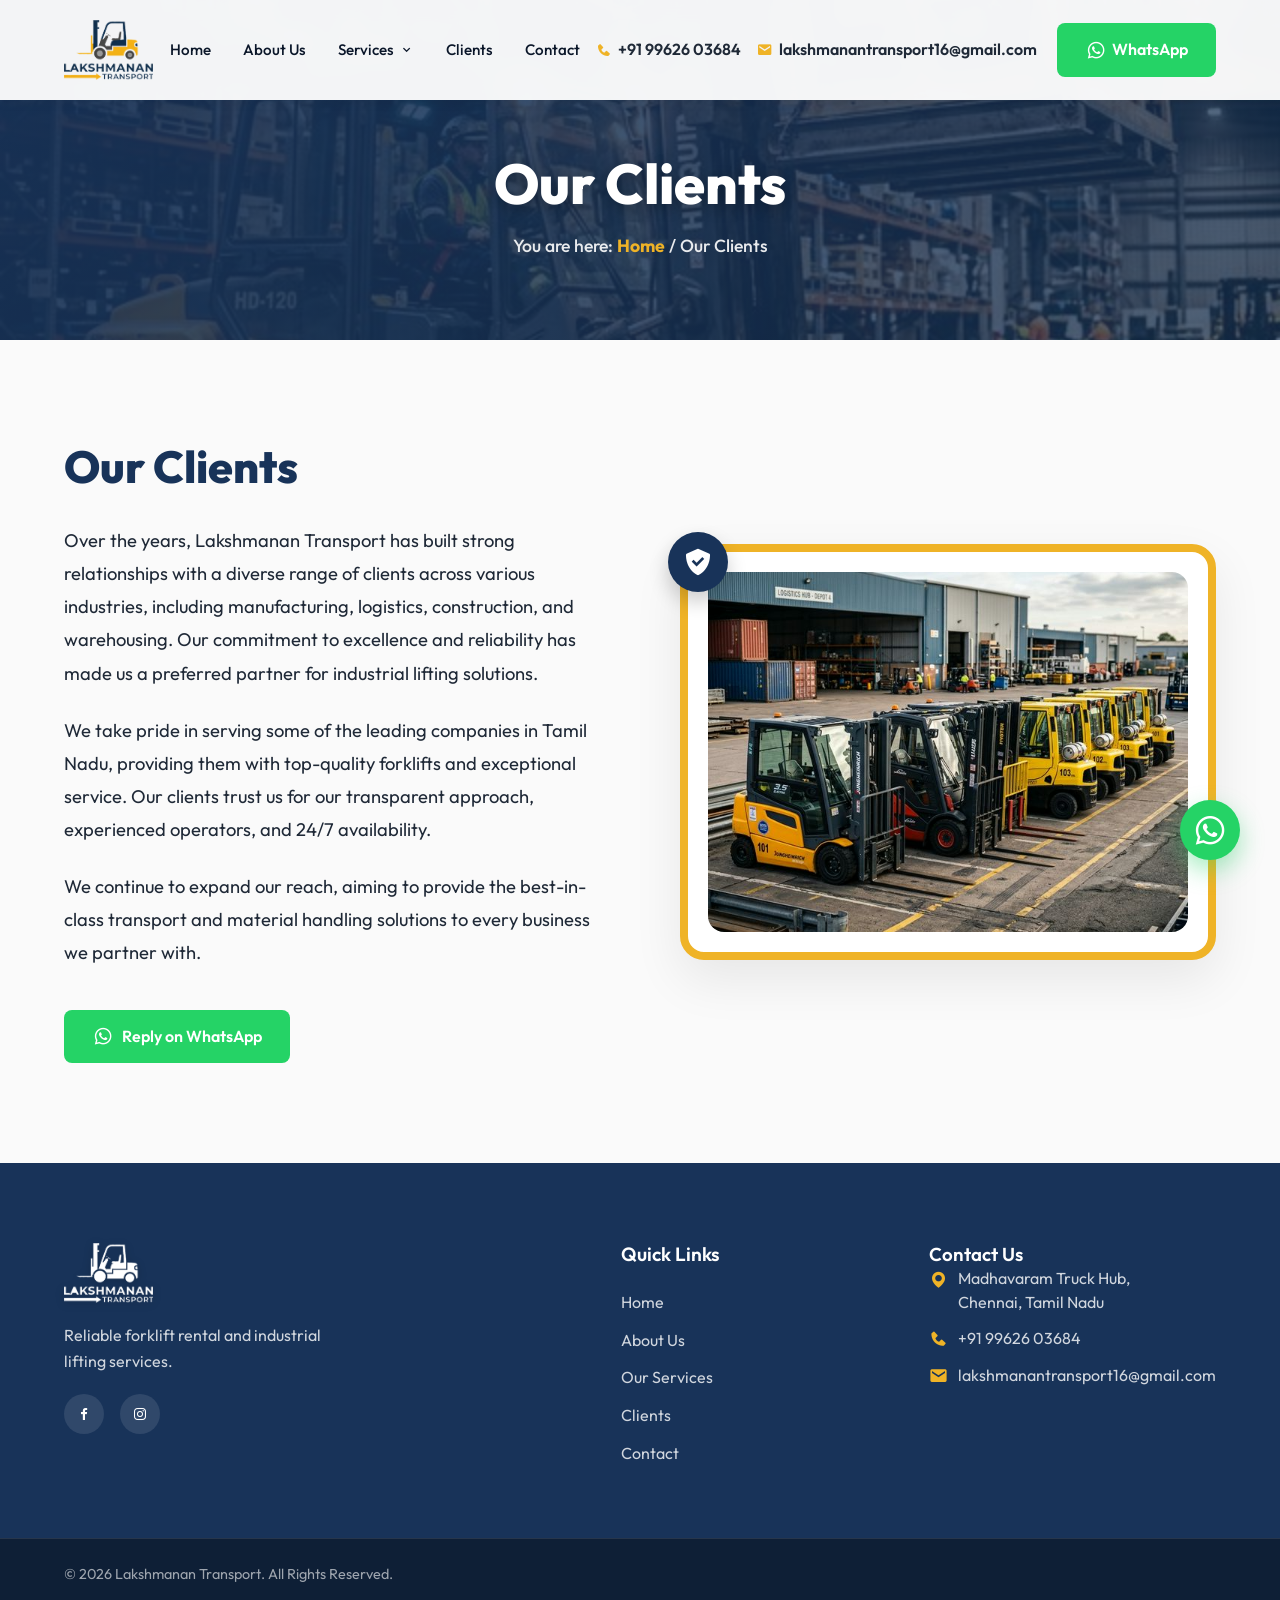
==== clients.html @ 67d837a1 "Add Clients page, WhatsApp CTA float button, and Enquiry Form with WhatsApp redirect" ====
<!DOCTYPE html>
<html lang="en">
<head>
    <meta charset="UTF-8">
    <meta name="viewport" content="width=device-width, initial-scale=1.0">
    <meta name="description" content="Our Clients services by Lakshmanan Transport">
    <title>Our Clients | Lakshmanan Transport</title>
    <link href="https://fonts.googleapis.com/css2?family=Outfit:wght@300;400;600;800&display=swap" rel="stylesheet">
    <link href="https://unpkg.com/boxicons@2.1.4/css/boxicons.min.css" rel="stylesheet">
    <link rel="stylesheet" href="styles.css?v=7">
</head>
<body>
    <header class="navbar" id="navbar">
        <div class="container nav-container">
            <div class="logo">
                <a href="index.html#home">
                    <img src="assets/logo.png" alt="Lakshmanan Transport Logo" class="header-logo"
                        style="height: 60px; max-height: 60px; width: auto; object-fit: contain;">
                </a>
            </div>
            <nav class="nav-links">
                <a href="index.html#home">Home</a>
                <a href="index.html#about">About Us</a>
                <div class="nav-item">
                    <a href="index.html#services" style="display: flex; align-items: center; gap: 5px;">Services <i class='bx bx-chevron-down'></i></a>
                    <div class="dropdown-menu">
                        <a href="rental.html">Forklift Rental</a>
                        <a href="dealers.html">Forklift Dealers</a>
                        <a href="sales.html">Forklift Sales</a>
                        <a href="service.html">Forklift Service</a>
                    </div>
                </div>
                <a href="clients.html">Clients</a>
                <a href="index.html#contact">Contact</a>
            </nav>
            <div class="header-contact">
                <div class="header-contact-details">
                    <a href="tel:+919962603684"><i class='bx bxs-phone'></i>+91 99626 03684</a>
                    <a href="mailto:lakshmanantransport16@gmail.com"><i class='bx bxs-envelope'></i>lakshmanantransport16@gmail.com</a>
                </div>
                <a href="https://wa.me/919962603684" class="btn btn-primary nav-cta" style="background:#25d366; color:#fff; border:none;"><i class='bx bxl-whatsapp' style='font-size:1.4rem; margin-right:5px;'></i> WhatsApp</a>
            </div>
            <div class="mobile-toggle" id="mobile-toggle"><i class='bx bx-menu'></i></div>
        </div>
    </header>

    <main>
        <section class="page-hero" style="background-image: url('assets/hero.png'); background-size: cover; background-position: center; position: relative; padding: 150px 0 80px 0; text-align: center; color: #fff; display: flex; align-items: center; justify-content: center; min-height: 250px;">
            <div style="position: absolute; inset: 0; background: linear-gradient(135deg, rgba(24,51,89,0.95) 0%, rgba(24,51,89,0.7) 100%); z-index: 1;"></div>
            <div class="container" style="position: relative; z-index: 2;">
                <h1 style="font-size: 3.5rem; margin-bottom: 15px; font-weight: 800; text-shadow: 0 4px 15px rgba(0,0,0,0.3);">Our Clients</h1>
                <p style="font-size: 1.1rem; color: rgba(255,255,255,0.9); font-weight: 500;">You are here: <a href="index.html" style="color: var(--primary); font-weight: 700;">Home</a> / Our Clients</p>
            </div>
        </section>

        <section class="service-detail section-padding" style="padding: 100px 0; background: #fafafa;">
            <div class="container service-detail-container">
                <div class="service-detail-content">
                    <h2 style="font-size: 2.8rem; color: var(--secondary); margin-bottom: 30px; font-weight: 800;">Our Clients</h2>
                    <p style="color: var(--text-muted); line-height: 1.8; font-size: 1.15rem; margin-bottom: 24px;">Over the years, Lakshmanan Transport has built strong relationships with a diverse range of clients across various industries, including manufacturing, logistics, construction, and warehousing. Our commitment to excellence and reliability has made us a preferred partner for industrial lifting solutions.</p><p style="color: var(--text-muted); line-height: 1.8; font-size: 1.15rem; margin-bottom: 24px;">We take pride in serving some of the leading companies in Tamil Nadu, providing them with top-quality forklifts and exceptional service. Our clients trust us for our transparent approach, experienced operators, and 24/7 availability.</p><p style="color: var(--text-muted); line-height: 1.8; font-size: 1.15rem; margin-bottom: 30px;">We continue to expand our reach, aiming to provide the best-in-class transport and material handling solutions to every business we partner with.</p>
                    <a href="https://wa.me/919962603684" class="btn btn-primary" style="margin-top: 10px; background:#25d366; color:#fff; border:none;"><i class='bx bxl-whatsapp' style='font-size:1.4rem; margin-right:8px;'></i> Reply on WhatsApp</a>
                </div>
                <div class="service-detail-image" style="padding: 20px; background: #fff; border-radius: var(--radius-lg); box-shadow: 0 20px 50px rgba(0,0,0,0.08); border: 8px solid var(--primary); position: relative;">
                    <div style="position: absolute; top: -20px; left: -20px; background: var(--secondary); color: #fff; width: 60px; height: 60px; display: flex; align-items: center; justify-content: center; border-radius: 50%; font-size: 2rem; box-shadow: 0 10px 20px rgba(0,0,0,0.2);"><i class='bx bxs-check-shield'></i></div>
                    <img src="assets/fleet.png" alt="Our Clients service" style="width: 100%; border-radius: var(--radius-md); display: block; object-fit: cover; aspect-ratio: 4/3;">
                </div>
            </div>
        </section>
    </main>

    <footer class="footer">
        <div class="container footer-container">
            <div class="footer-brand">
                <div class="logo"><img src="assets/logo.png" alt="Lakshmanan Transport Logo" class="site-logo" style="height: 60px; max-height: 60px; width: auto; object-fit: contain; filter: brightness(0) invert(1) drop-shadow(0 2px 4px rgba(0,0,0,0.2));"></div>
                <p>Reliable forklift rental and industrial lifting services.</p>
                <div class="social-links">
                    <a href="https://www.facebook.com/profile.php?id=61581690412383" target="_blank" rel="noopener noreferrer" aria-label="Facebook"><i class='bx bxl-facebook'></i></a>
                    <a href="https://www.instagram.com/lakshmanan_transport_004/" target="_blank" rel="noopener noreferrer" aria-label="Instagram"><i class='bx bxl-instagram'></i></a>
                </div>
            </div>
            <div class="footer-links">
                <h3>Quick Links</h3>
                <ul>
                    <li><a href="index.html#home">Home</a></li>
                    <li><a href="index.html#about">About Us</a></li>
                    <li><a href="index.html#services">Our Services</a></li>
                    <li><a href="clients.html">Clients</a></li>
                    <li><a href="index.html#contact">Contact</a></li>
                </ul>
            </div>
            <div class="footer-contact">
                <h3>Contact Us</h3>
                <ul style="list-style: none; padding: 0; margin: 0;">
                    <li style="display: flex; gap: 10px; margin-bottom: 12px; align-items: flex-start;">
                        <i class='bx bxs-map' style="color: var(--primary); font-size: 1.2rem; margin-top: 4px;"></i>
                        <span style="color: rgba(255,255,255,0.8); line-height: 1.5;">Madhavaram Truck Hub,<br>Chennai, Tamil Nadu</span>
                    </li>
                    <li style="display: flex; gap: 10px; margin-bottom: 12px; align-items: center;">
                        <i class='bx bxs-phone' style="color: var(--primary); font-size: 1.2rem;"></i>
                        <a href="tel:+919962603684" style="color: rgba(255,255,255,0.8);">+91 99626 03684</a>
                    </li>
                    <li style="display: flex; gap: 10px; align-items: center;">
                        <i class='bx bxs-envelope' style="color: var(--primary); font-size: 1.2rem;"></i>
                        <a href="mailto:lakshmanantransport16@gmail.com" style="color: rgba(255,255,255,0.8);">lakshmanantransport16@gmail.com</a>
                    </li>
                </ul>
            </div>
        </div>
        <div class="footer-bottom">
            <div class="container">
                <p>&copy; 2026 Lakshmanan Transport. All Rights Reserved.</p>
            </div>
        </div>
    </footer>
    <script src="script.js"></script>
    <a href="https://wa.me/919962603684" class="whatsapp-float" target="_blank">
        <i class="bx bxl-whatsapp"></i>
    </a>
</body>
</html>
---- styles.css ----
:root {
    --primary: #EFB327;
    --primary-hover: #DDA320;
    --secondary: #183359;
    --bg-dark: #F8F9FA;
    --bg-surface: #FFFFFF;
    --bg-surface-light: #F0F2F5;
    --text-main: #0A1629;
    --text-muted: #1F2937;
    --border-color: rgba(24, 51, 89, 0.1);
    --font-heading: 'Outfit', sans-serif;
    --font-body: 'Outfit', sans-serif;
    --transition: all 0.3s cubic-bezier(0.4, 0, 0.2, 1);
    --radius-sm: 8px;
    --radius-md: 16px;
    --radius-lg: 24px;
}

* {
    margin: 0;
    padding: 0;
    box-sizing: border-box;
}

html {
    scroll-behavior: smooth;
}

body {
    font-family: var(--font-body);
    background-color: var(--bg-dark);
    color: var(--text-main);
    line-height: 1.6;
    overflow-x: hidden;
}

h1,
h2,
h3 {
    font-family: var(--font-heading);
    font-weight: 600;
    line-height: 1.2;
}

a {
    color: inherit;
    text-decoration: none;
    transition: var(--transition);
}

img {
    max-width: 100%;
    height: auto;
    display: block;
}

.container {
    width: 100%;
    max-width: 1200px;
    margin: 0 auto;
    padding: 0 24px;
}

.section-padding {
    padding: 100px 0;
}

.subtitle {
    display: inline-block;
    color: var(--primary);
    font-size: 0.9rem;
    font-weight: 600;
    text-transform: uppercase;
    letter-spacing: 2px;
    margin-bottom: 12px;
}

.section-header {
    text-align: center;
    margin-bottom: 60px;
}

.section-header h2 {
    font-size: 2.5rem;
    margin-bottom: 16px;
}

.section-header p {
    color: var(--text-muted);
    font-size: 1.1rem;
    max-width: 600px;
    margin: 0 auto;
}

.btn {
    display: inline-flex;
    align-items: center;
    justify-content: center;
    padding: 14px 28px;
    border-radius: var(--radius-sm);
    font-weight: 600;
    font-size: 1rem;
    cursor: pointer;
    transition: var(--transition);
    border: none;
    outline: none;
}

.btn-primary {
    background-color: var(--primary);
    color: var(--secondary);
}

.btn-primary:hover {
    background-color: var(--primary-hover);
    transform: translateY(-2px);
    box-shadow: 0 8px 20px rgba(239, 179, 39, 0.3);
}

.btn-outline {
    background-color: transparent;
    color: var(--secondary);
    border: 2px solid var(--secondary);
}

.btn-outline:hover {
    background-color: var(--secondary);
    color: var(--bg-surface);
}

.btn-text {
    padding: 0;
    color: var(--secondary);
    gap: 8px;
}

.btn-text:hover {
    gap: 12px;
    color: var(--primary);
}

.btn-block {
    width: 100%;
}

.mt-4 {
    margin-top: 32px;
}

.navbar {
    position: fixed;
    top: 0;
    left: 0;
    width: 100%;
    padding: 20px 0;
    z-index: 1000;
    transition: all 0.4s cubic-bezier(0.4, 0, 0.2, 1);
    background: rgba(255, 255, 255, 0.95);
    backdrop-filter: blur(10px);
    box-shadow: 0 4px 10px rgba(0, 0, 0, 0.05);
}

.navbar.scrolled {
    padding: 6px 0;
    background: rgba(255, 255, 255, 0.98);
    box-shadow: 0 10px 30px rgba(0, 0, 0, 0.1);
}

.nav-container {
    display: flex;
    justify-content: space-between;
    align-items: center;
}

.header-contact {
    display: flex;
    align-items: center;
    gap: 20px;
}

.header-contact-details {
    display: flex;
    flex-direction: row;
    align-items: center;
    gap: 16px;
}

.header-contact-details a {
    font-size: 1rem;
    color: var(--text-muted);
    display: flex;
    align-items: center;
    gap: 6px;
    font-weight: 600;
    transition: var(--transition);
}

.header-contact-details a:hover {
    color: var(--primary);
}

.header-contact-details i {
    color: var(--primary);
    font-size: 1rem;
}

.logo {
    font-size: 1.5rem;
    font-weight: 800;
    display: flex;
    align-items: center;
}

.header-logo {
    height: 60px;
    max-height: 60px;
    width: auto;
    object-fit: contain;
    transition: var(--transition);
}

.site-logo {
    height: 60px;
    max-height: 60px;
    width: auto;
    object-fit: contain;
    filter: brightness(0) invert(1) drop-shadow(0 2px 4px rgba(0, 0, 0, 0.2));
    transition: var(--transition);
}

.logo-highlight {
    color: var(--primary);
}

.nav-links {
    display: flex;
    gap: 32px;
}

.nav-links a {
    font-weight: 500;
    font-size: 0.95rem;
    position: relative;
}

.nav-links a::after {
    content: '';
    position: absolute;
    bottom: -4px;
    left: 0;
    width: 0;
    height: 2px;
    background-color: var(--primary);
    transition: var(--transition);
}

.nav-links a:hover::after {
    width: 100%;
}

.nav-item {
    position: relative;
}

.services-link {
    display: flex;
    align-items: center;
    gap: 5px;
}

.dropdown-menu {
    position: absolute;
    top: 100%;
    left: 0;
    min-width: 220px;
    background: #fff;
    border-radius: var(--radius-sm);
    box-shadow: 0 10px 30px rgba(0, 0, 0, 0.1);
    opacity: 0;
    visibility: hidden;
    transform: translateY(15px);
    transition: all 0.3s ease;
    z-index: 1000;
    padding: 10px 0;
    border-top: 3px solid var(--primary);
}

.nav-item:hover .dropdown-menu {
    opacity: 1;
    visibility: visible;
    transform: translateY(0);
}

.dropdown-menu a {
    display: block;
    padding: 12px 25px;
    font-size: 0.95rem;
    font-weight: 500;
    color: var(--text-main);
    transition: var(--transition);
}

.dropdown-menu a::after {
    display: none;
}

.dropdown-menu a:hover {
    color: var(--secondary) !important;
    background: var(--bg-surface-light);
    border-left: 3px solid var(--primary);
    padding-left: 22px;
}

.mobile-toggle {
    display: none;
    font-size: 2rem;
    cursor: pointer;
}

.hero {
    position: relative;
    min-height: 100vh;
    display: flex;
    align-items: center;
    padding-top: 80px;
    overflow: hidden;
    background-color: var(--secondary);
}

.hero-slider {
    position: absolute;
    top: 0;
    left: 0;
    width: 100%;
    height: 100%;
    z-index: 0;
}

.hero-slide {
    position: absolute;
    top: 0;
    left: 0;
    width: 100%;
    height: 100%;
    background-size: cover;
    background-position: center;
    opacity: 0;
    animation: sliderAnim 18s infinite ease-in-out;
}

.hero-slide.slide-1 {
    background-image: url('assets/hero.png');
    animation-delay: 0s;
}

.hero-slide.slide-2 {
    background-image: url('assets/fleet.png');
    animation-delay: 6s;
    transform-origin: bottom right;
}

.hero-slide.slide-3 {
    background-image: url('assets/hero.png');
    animation-delay: 12s;
    transform-origin: top left;
}

@keyframes sliderAnim {
    0% {
        opacity: 0;
        transform: scale(1);
    }

    10% {
        opacity: 1;
    }

    25% {
        opacity: 1;
        transform: scale(1.05);
    }

    33.33% {
        opacity: 0;
        transform: scale(1.08);
    }

    100% {
        opacity: 0;
        transform: scale(1.1);
    }
}

.hero-overlay {
    position: absolute;
    top: 0;
    left: 0;
    width: 100%;
    height: 100%;
    z-index: 1;
    background: linear-gradient(90deg, rgba(24, 51, 89, 0.95) 0%, rgba(24, 51, 89, 0.7) 50%, rgba(24, 51, 89, 0.3) 100%);
}

.hero-content {
    position: relative;
    z-index: 2;
    display: flex;
    flex-direction: column;
    align-items: flex-start;
    max-width: 800px;
    text-align: left;
}

.hero-text h1 {
    margin-bottom: 24px;
    line-height: 1.1;
    font-size: 3.5rem;
    color: #FFFFFF;
    text-shadow: 0 2px 10px rgba(0, 0, 0, 0.3);
}

.hero-text p {
    font-size: 1.2rem;
    color: rgba(255, 255, 255, 0.9);
    margin-bottom: 40px;
    max-width: 500px;
    text-shadow: 0 2px 4px rgba(0, 0, 0, 0.5);
}

.hero-buttons {
    display: flex;
    gap: 16px;
}

.hero .btn-outline {
    color: #FFFFFF;
    border-color: #FFFFFF;
}

.hero .btn-outline:hover {
    background-color: #FFFFFF;
    color: var(--secondary);
}

/* hero forms removed */
.trust-section {
    padding: 60px 0;
    background: var(--bg-surface);
    border-top: 1px solid var(--border-color);
    border-bottom: 1px solid var(--border-color);
    position: relative;
    z-index: 2;
    margin-top: -40px;
}

.trust-grid {
    display: grid;
    grid-template-columns: repeat(3, 1fr);
    gap: 40px;
}

.trust-card {
    text-align: center;
    padding: 30px;
    border-radius: var(--radius-md);
    background: var(--bg-surface);
    transition: var(--transition);
    border: 1px solid var(--border-color);
    box-shadow: 0 10px 30px rgba(0, 0, 0, 0.03);
}

.trust-card:hover {
    transform: translateY(-10px);
    border-color: var(--primary);
}

.trust-icon {
    font-size: 3rem;
    color: var(--primary);
    margin-bottom: 20px;
}

.trust-card h3 {
    font-size: 1.25rem;
    margin-bottom: 12px;
}

.trust-card p {
    color: var(--text-muted);
    font-size: 0.95rem;
}

.services-grid {
    display: grid;
    grid-template-columns: repeat(3, 1fr);
    gap: 30px;
}

.service-card {
    background: var(--bg-surface);
    border-radius: var(--radius-lg);
    overflow: hidden;
    border: 1px solid var(--border-color);
    transition: var(--transition);
}

.service-card:hover {
    border-color: var(--primary);
    transform: translateY(-5px);
}

.service-image-placeholder {
    height: 200px;
    background: var(--bg-surface-light);
    display: flex;
    align-items: center;
    justify-content: center;
    font-size: 4rem;
    color: var(--primary);
}

.service-content {
    padding: 30px;
}

.service-content h3 {
    font-size: 1.5rem;
    margin-bottom: 16px;
}

.service-content p {
    color: var(--text-muted);
    margin-bottom: 24px;
}

.service {
    background: var(--secondary);
    padding-bottom: 120px;
}

.pill-cards-grid {
    display: grid;
    grid-template-columns: repeat(4, 1fr);
    gap: 20px;
    text-align: center;
}

.pill-card {
    background: #fff;
    color: var(--text-main);
    border-radius: 24px;
    padding: 30px 24px 80px 24px;
    position: relative;
    box-shadow: 0 10px 30px rgba(0, 0, 0, 0.1);
    transition: all 0.5s cubic-bezier(0.4, 0, 0.2, 1);
    border: 2px solid transparent;
    overflow: hidden;
    z-index: 1;
}

.pill-cards-grid:hover .pill-card {
    filter: blur(4px);
    transform: scale(0.95);
    opacity: 0.7;
}

.pill-cards-grid .pill-card:hover {
    color: #fff;
    border-color: var(--primary);
    transform: translateY(-15px) scale(1.05);
    box-shadow: 0 20px 50px rgba(239, 179, 39, 0.4);
    filter: blur(0);
    opacity: 1;
    z-index: 10;
}

.pill-card::before {
    content: '';
    position: absolute;
    bottom: 0;
    left: 0;
    width: 100%;
    height: 0;
    background: var(--secondary);
    transition: height 0.5s cubic-bezier(0.4, 0, 0.2, 1);
    z-index: -1;
}

.pill-card:hover::before {
    height: 100%;
}

.pill-card-img {
    width: 100%;
    aspect-ratio: 1;
    border-radius: 50%;
    object-fit: cover;
    margin-bottom: 24px;
    border: 4px solid #fff;
    transition: transform 0.5s ease;
    box-shadow: 0 4px 15px rgba(0, 0, 0, 0.1);
}

.pill-card:hover .pill-card-img {
    transform: scale(1.05);
    border-color: #fff;
}

.pill-card h3 {
    font-size: 1.6rem;
    font-weight: 700;
    margin-bottom: 16px;
    transition: color 0.3s;
    color: var(--secondary);
}

.pill-card p {
    font-size: 1.1rem;
    color: var(--text-main);
    font-weight: 500;
    transition: color 0.3s;
    line-height: 1.5;
    padding: 0 12px;
}

.pill-card:hover h3 {
    color: #fff;
}

.pill-card:hover p {
    color: rgba(255, 255, 255, 0.95);
}

.pill-arrow {
    position: absolute;
    bottom: 20px;
    left: 50%;
    transform: translateX(-50%);
    width: 50px;
    height: 50px;
    background: var(--secondary);
    color: #fff;
    border-radius: 50%;
    display: flex;
    justify-content: center;
    align-items: center;
    font-size: 1.8rem;
    transition: all 0.5s ease;
    box-shadow: 0 4px 10px rgba(0, 0, 0, 0.2);
}

.pill-card:hover .pill-arrow {
    background: var(--primary);
    color: var(--secondary);
}

.gallery {
    background: var(--bg-surface-light);
}

.gallery-grid {
    display: grid;
    grid-template-columns: repeat(4, 1fr);
    gap: 20px;
}

.gallery-item {
    position: relative;
    border-radius: var(--radius-md);
    overflow: hidden;
    height: 250px;
    background: var(--secondary);
    cursor: pointer;
}

.gallery-item img {
    width: 100%;
    height: 100%;
    object-fit: cover;
    transition: transform 0.5s ease;
    opacity: 0.8;
}

.gallery-item:hover img {
    transform: scale(1.1);
    opacity: 1;
}

.gallery-overlay {
    position: absolute;
    inset: 0;
    background: linear-gradient(to top, rgba(24, 51, 89, 0.9), transparent);
    display: flex;
    align-items: flex-end;
    padding: 20px;
    opacity: 0;
    transition: var(--transition);
}

.gallery-item:hover .gallery-overlay {
    opacity: 1;
}

.gallery-overlay span {
    color: #fff;
    font-weight: 600;
    font-size: 1.1rem;
    transform: translateY(10px);
    transition: var(--transition);
}

.gallery-item:hover .gallery-overlay span {
    transform: translateY(0);
}

.about-new {
    background: #fff;
    padding: 100px 0;
}

.about-new-container {
    display: grid;
    grid-template-columns: 1fr 1fr;
    gap: 80px;
    align-items: center;
}

.about-image-stack {
    position: relative;
    padding-right: 30px;
    padding-bottom: 30px;
}

.about-img-main img {
    width: 100%;
    border-radius: var(--radius-lg);
    box-shadow: 0 20px 40px rgba(0, 0, 0, 0.1);
}

.about-exp-badge {
    position: absolute;
    bottom: 0;
    right: 0;
    background: var(--primary);
    color: var(--secondary);
    padding: 30px;
    border-radius: var(--radius-lg);
    text-align: center;
    box-shadow: 0 10px 30px rgba(239, 179, 39, 0.4);
    border: 8px solid #fff;
}

.about-exp-num {
    display: block;
    font-size: 3.5rem;
    font-weight: 800;
    line-height: 1;
    margin-bottom: 5px;
}

.about-exp-text {
    font-size: 1.1rem;
    font-weight: 700;
    text-transform: uppercase;
}

.about-tag {
    display: inline-flex;
    align-items: center;
    gap: 8px;
    background: var(--secondary);
    color: #fff;
    padding: 8px 20px;
    border-radius: 50px;
    font-weight: 600;
    font-size: 0.95rem;
    margin-bottom: 24px;
}

.about-tag i {
    color: var(--primary);
    font-size: 1.2rem;
}

.about-headline {
    font-size: 3rem;
    margin-bottom: 20px;
    color: var(--secondary);
    line-height: 1.2;
}

.about-headline span {
    color: var(--primary);
}

.about-desc {
    color: var(--text-muted);
    font-size: 1.1rem;
    line-height: 1.7;
    margin-bottom: 24px;
}

.about-features {
    display: flex;
    flex-direction: column;
    gap: 20px;
    margin-bottom: 40px;
    padding-top: 20px;
    border-top: 1px solid var(--border-color);
}

.about-feature-item {
    display: flex;
    align-items: center;
    gap: 20px;
}

.about-feature-icon {
    width: 60px;
    height: 60px;
    background: rgba(24, 51, 89, 0.05);
    color: var(--secondary);
    border-radius: 50%;
    display: flex;
    justify-content: center;
    align-items: center;
    font-size: 1.8rem;
    transition: var(--transition);
    border: 1px solid rgba(24, 51, 89, 0.1);
}

.about-feature-item:hover .about-feature-icon {
    background: var(--secondary);
    color: var(--primary);
    border-color: var(--secondary);
    transform: scale(1.05);
}

.about-feature-item strong {
    display: block;
    font-size: 1.2rem;
    color: var(--text-main);
    margin-bottom: 4px;
}

.about-feature-item span {
    color: var(--text-muted);
    font-size: 1rem;
}

.about-cta {
    display: inline-flex;
    align-items: center;
    gap: 10px;
    font-size: 1.1rem;
    padding: 15px 35px;
    border-radius: var(--radius-md);
}

.contact-card {
    background: var(--bg-surface);
    border-radius: var(--radius-lg);
    display: grid;
    grid-template-columns: 1fr 1fr;
    overflow: hidden;
    border: 1px solid var(--border-color);
}

.contact-info {
    padding: 60px;
}

.contact-info h2 {
    font-size: 2.2rem;
    margin-bottom: 16px;
}

.contact-info p {
    color: var(--text-muted);
    margin-bottom: 40px;
    font-size: 1.1rem;
}

.contact-methods {
    display: flex;
    flex-direction: column;
    gap: 30px;
}

.method {
    display: grid;
    grid-template-columns: auto 1fr;
    gap: 20px;
    align-items: flex-start;
}

.method div {
    min-width: 0;
    overflow: hidden;
}

.method i {
    font-size: 1.8rem;
    color: var(--primary);
    background: rgba(253, 184, 19, 0.1);
    padding: 12px;
    border-radius: 50%;
    display: flex;
}

.method span {
    display: block;
    color: var(--text-muted);
    font-size: 0.9rem;
    margin-bottom: 4px;
}

.method a,
.method address {
    font-size: 1.1rem;
    font-weight: 600;
    font-style: normal;
    display: block;
    word-break: break-all;
    white-space: normal;
}

.method a:hover {
    color: var(--primary);
}

.contact-map {
    background: var(--bg-surface-light);
    display: flex;
    align-items: stretch;
    justify-content: stretch;
}

.contact-map #map {
    width: 100%;
    height: 100%;
    min-height: 400px;
    border-radius: 0 var(--radius-lg) var(--radius-lg) 0;
    z-index: 1;
}

@media (max-width: 768px) {
    .contact-map #map {
        border-radius: 0 0 var(--radius-lg) var(--radius-lg);
    }
}

.map-placeholder {
    text-align: center;
    color: var(--text-muted);
}

.map-placeholder i {
    font-size: 4rem;
    color: var(--primary);
    margin-bottom: 16px;
    opacity: 0.5;
}

.footer {
    background: var(--secondary);
    padding: 80px 0 0;
    color: #FFFFFF;
}

.footer-container {
    display: grid;
    grid-template-columns: 2fr 1fr 1fr;
    gap: 60px;
    margin-bottom: 60px;
}

.footer-brand p {
    color: rgba(255, 255, 255, 0.8);
    margin: 20px 0;
    max-width: 300px;
}

.social-links {
    display: flex;
    gap: 16px;
}

.social-links a {
    display: inline-flex;
    width: 40px;
    height: 40px;
    background: rgba(255, 255, 255, 0.1);
    border-radius: 50%;
    color: #FFFFFF;
    align-items: center;
    justify-content: center;
}

.social-links a:hover {
    background: var(--primary);
    color: var(--secondary);
    transform: translateY(-3px);
    box-shadow: 0 4px 10px rgba(239, 179, 39, 0.3);
}

.footer-links h3 {
    font-size: 1.2rem;
    margin-bottom: 24px;
    color: #FFFFFF;
}

.footer-links ul {
    list-style: none;
}

.footer-links li {
    margin-bottom: 12px;
}

.footer-links a {
    color: rgba(255, 255, 255, 0.8);
}

.footer-links a:hover {
    color: var(--primary);
    padding-left: 5px;
}

.footer-bottom {
    background: #0E1F36;
    padding: 24px 0;
    border-top: 1px solid rgba(255, 255, 255, 0.1);
}

.footer-bottom .container {
    display: flex;
    justify-content: space-between;
    align-items: center;
}

.footer-bottom p {
    color: rgba(255, 255, 255, 0.6);
    font-size: 0.9rem;
}

.legal-links {
    display: flex;
    gap: 24px;
}

.legal-links a {
    color: rgba(255, 255, 255, 0.6);
    font-size: 0.9rem;
}

.legal-links a:hover {
    color: var(--primary);
}

.fade-up {
    opacity: 0;
    transform: translateY(50px);
    transition: opacity 0.8s cubic-bezier(0.5, 0, 0, 1), transform 0.8s cubic-bezier(0.5, 0, 0, 1);
}

.fade-in {
    opacity: 0;
    transition: opacity 0.8s cubic-bezier(0.5, 0, 0, 1);
}

.fade-left {
    opacity: 0;
    transform: translateX(-50px);
    transition: opacity 0.8s cubic-bezier(0.5, 0, 0, 1), transform 0.8s cubic-bezier(0.5, 0, 0, 1);
}

.fade-right {
    opacity: 0;
    transform: translateX(50px);
    transition: opacity 0.8s cubic-bezier(0.5, 0, 0, 1), transform 0.8s cubic-bezier(0.5, 0, 0, 1);
}

.visible {
    opacity: 1 !important;
    transform: translate(0) !important;
}

.delay-1 {
    transition-delay: 0.1s;
}

.delay-2 {
    transition-delay: 0.2s;
}

.delay-3 {
    transition-delay: 0.3s;
}

.mobile-menu-container {
    display: none;
}

.mobile-menu-close {
    display: none;
    position: absolute;
    top: 24px;
    right: 24px;
    background: rgba(255, 255, 255, 0.1);
    border: none;
    color: #fff;
    font-size: 2rem;
    width: 48px;
    height: 48px;
    border-radius: 50%;
    cursor: pointer;
    align-items: center;
    justify-content: center;
    transition: background 0.3s ease;
    z-index: 1001;
}

.mobile-menu-close:hover {
    background: var(--primary);
    color: var(--secondary);
}

.service-detail-container {
    display: grid;
    grid-template-columns: 1fr 1fr;
    gap: 80px;
    align-items: center;
}

@media (max-width: 1024px) {
    .top-bar-container {
        justify-content: center;
    }

    .hero-content {
        padding-top: 40px;
        text-align: center;
        align-items: center;
    }

    .hero-text h1 {
        font-size: 2.8rem;
    }

    .hero-buttons {
        justify-content: center;
    }

    .trust-grid {
        grid-template-columns: repeat(2, 1fr);
    }

    .pill-cards-grid,
    .gallery-grid {
        grid-template-columns: repeat(2, 1fr);
        gap: 40px;
    }

    .about-new-container {
        gap: 40px;
    }
}

@media (max-width: 768px) {
    .section-padding {
        padding: 60px 0;
    }

    .section-header h2 {
        font-size: 2.2rem;
        margin-bottom: 12px;
    }

    .hero {
        align-items: center;
        padding-top: 80px;
        min-height: 100vh;
    }

    .hero-text h1 {
        font-size: 2.2rem;
    }

    .hero-text p {
        font-size: 1rem;
        margin-bottom: 30px;
    }

    .hero-buttons {
        flex-direction: column;
        width: 100%;
        gap: 15px;
    }

    .hero-buttons .btn {
        width: 100%;
    }

    .mobile-toggle {
        display: block;
        z-index: 1001;
        position: relative;
        color: var(--secondary);
        transition: var(--transition);
        padding: 6px 8px;
        margin-right: 4px;
        line-height: 1;
    }

    body.menu-open .mobile-toggle {
        color: #fff;
    }

    body.menu-open {
        overflow: hidden;
    }

    .nav-links,
    .header-contact {
        display: none;
    }

    .mobile-menu-container {
        position: fixed;
        inset: 0;
        background: rgba(10, 22, 41, 0.98);
        z-index: 1000;
        display: flex;
        flex-direction: column;
        padding: 100px 30px 40px;
        transform: translateX(100%);
        transition: transform 0.4s cubic-bezier(0.4, 0, 0.2, 1);
        overflow-y: auto;
    }

    .mobile-menu-close {
        display: flex;
    }

    body.menu-open .mobile-menu-container {
        transform: translateX(0);
    }

    .mobile-menu-container .nav-links {
        display: flex;
        flex-direction: column;
        gap: 20px;
        align-items: flex-start;
        width: 100%;
    }

    .mobile-menu-container .nav-links>a,
    .mobile-menu-container .nav-item {
        width: 100%;
        border-bottom: 1px solid rgba(255, 255, 255, 0.1);
        padding-bottom: 15px;
    }

    .mobile-menu-container .nav-links>a,
    .mobile-menu-container .nav-item>a {
        color: #fff;
        font-size: 1.5rem;
        font-weight: 600;
        display: flex;
        justify-content: space-between;
        align-items: center;
    }

    .mobile-menu-container .nav-links a::after {
        display: none;
    }

    .mobile-menu-container .dropdown-menu {
        position: static;
        box-shadow: none;
        opacity: 1;
        visibility: visible;
        transform: none;
        background: transparent;
        padding: 10px 0 0 15px;
        border: none;
        display: none;
    }

    .mobile-menu-container .nav-item.active .dropdown-menu {
        display: block;
    }

    .mobile-menu-container .dropdown-menu a {
        border: none;
        padding: 10px 0;
        font-size: 1.2rem;
        font-weight: 400;
        color: rgba(255, 255, 255, 0.8) !important;
    }

    .mobile-menu-container .dropdown-menu a:hover {
        background: transparent;
        color: var(--primary) !important;
        padding-left: 0;
    }

    .mobile-menu-container .header-contact {
        display: flex;
        flex-direction: column;
        align-items: flex-start;
        gap: 20px;
        margin-top: 40px;
        width: 100%;
    }

    .mobile-menu-container .header-contact-details {
        flex-direction: column;
        gap: 15px;
        align-items: flex-start;
        width: 100%;
    }

    .mobile-menu-container .header-contact-details a {
        color: #fff;
        font-size: 1.1rem;
    }

    .mobile-menu-container .nav-cta {
        width: 100%;
        text-align: center;
        justify-content: center;
    }

    .trust-grid,
    .services-grid,
    .fleet-showcase,
    .about-new-container,
    .contact-card,
    .pill-cards-grid,
    .gallery-grid,
    .service-detail-container {
        grid-template-columns: 1fr;
        gap: 30px;
    }

    .about-new-container {
        align-items: flex-start;
    }

    .about-image-stack {
        padding-right: 0;
        padding-bottom: 40px;
        width: 100%;
    }

    .about-exp-badge {
        padding: 15px 25px;
        border-width: 5px;
        right: 0px;
        bottom: 10px;
    }

    .about-exp-num {
        font-size: 2.2rem;
    }

    .about-headline {
        font-size: 2.1rem;
    }

    .about-features {
        padding-top: 20px;
    }

    .about-feature-item {
        align-items: flex-start;
    }

    .contact-card {
        grid-template-columns: 1fr;
    }

    .contact-info {
        padding: 30px 20px;
    }

    .contact-info h2 {
        font-size: 1.8rem;
    }

    .contact-methods {
        gap: 20px;
    }

    .contact-map {
        min-height: 350px;
    }

    .contact-map #map {
        border-radius: 0 0 var(--radius-lg) var(--radius-lg);
    }

    .footer-container {
        grid-template-columns: 1fr;
        gap: 40px;
        text-align: left;
    }

    .footer-bottom .container {
        flex-direction: column;
        gap: 16px;
        text-align: center;
    }

    .pill-card {
        padding: 30px 20px 70px 20px;
    }

    .pill-card-img {
        max-width: 200px;
        margin: 0 auto 24px;
    }

    .pill-card h3 {
        font-size: 1.4rem;
    }

    .pill-cards-grid:hover .pill-card {
        filter: none !important;
        transform: none !important;
        opacity: 1 !important;
    }

    .pill-cards-grid .pill-card:hover {
        transform: translateY(-5px) !important;
        box-shadow: 0 10px 20px rgba(239, 179, 39, 0.2) !important;
    }

    .navbar {
        padding: 15px 0;
    }
}

@media (max-width: 480px) {
    .about-img-main img {
        height: 300px;
        object-fit: cover;
    }

    .about-desc {
        font-size: 1rem;
    }

    .hero-text h1 {
        font-size: 1.8rem;
    }
}

/* WhatsApp Floating Button */
.whatsapp-float {
    position: fixed;
    width: 60px;
    height: 60px;
    bottom: 40px;
    right: 40px;
    background-color: #25d366;
    color: #FFF;
    border-radius: 50px;
    text-align: center;
    font-size: 38px;
    box-shadow: 0 10px 25px rgba(37, 211, 102, 0.4);
    z-index: 1000;
    display: flex;
    align-items: center;
    justify-content: center;
    transition: var(--transition);
}

.whatsapp-float:hover {
    background-color: #128c7e;
    transform: scale(1.1) translateY(-5px);
    color: #fff;
    box-shadow: 0 15px 35px rgba(37, 211, 102, 0.6);
}

/* Enquiry Form */
.enquiry-form-section {
    background: var(--bg-surface-light);
    padding: 100px 0;
}

.enquiry-form-card {
    background: #fff;
    padding: 50px;
    border-radius: var(--radius-lg);
    box-shadow: 0 30px 60px rgba(0, 0, 0, 0.08);
    border: 1px solid var(--border-color);
    max-width: 650px;
    margin: 0 auto;
    position: relative;
    overflow: hidden;
}

.enquiry-form-card::after {
    content: '';
    position: absolute;
    top: 0;
    left: 0;
    width: 100%;
    height: 6px;
    background: #25d366;
}

.enquiry-form-card h2 {
    color: var(--secondary);
    margin-bottom: 35px;
    text-align: center;
    font-size: 2.2rem;
    font-weight: 800;
}

.form-group {
    margin-bottom: 24px;
}

.form-group label {
    display: block;
    margin-bottom: 10px;
    font-weight: 700;
    color: var(--secondary);
    font-size: 1rem;
}

.form-control {
    width: 100%;
    padding: 15px 20px;
    border: 2px solid var(--border-color);
    border-radius: var(--radius-sm);
    font-family: inherit;
    font-size: 1rem;
    color: var(--secondary);
    transition: var(--transition);
    background: #fdfdfd;
}

.form-control:focus {
    outline: none;
    border-color: #25d366;
    background: #fff;
    box-shadow: 0 8px 20px rgba(37, 211, 102, 0.1);
}

@media (max-width: 768px) {
    .whatsapp-float {
        width: 55px;
        height: 55px;
        bottom: 30px;
        right: 30px;
        font-size: 32px;
    }
    
    .enquiry-form-card {
        padding: 40px 24px;
    }
    
    .enquiry-form-card h2 {
        font-size: 1.8rem;
    }
}
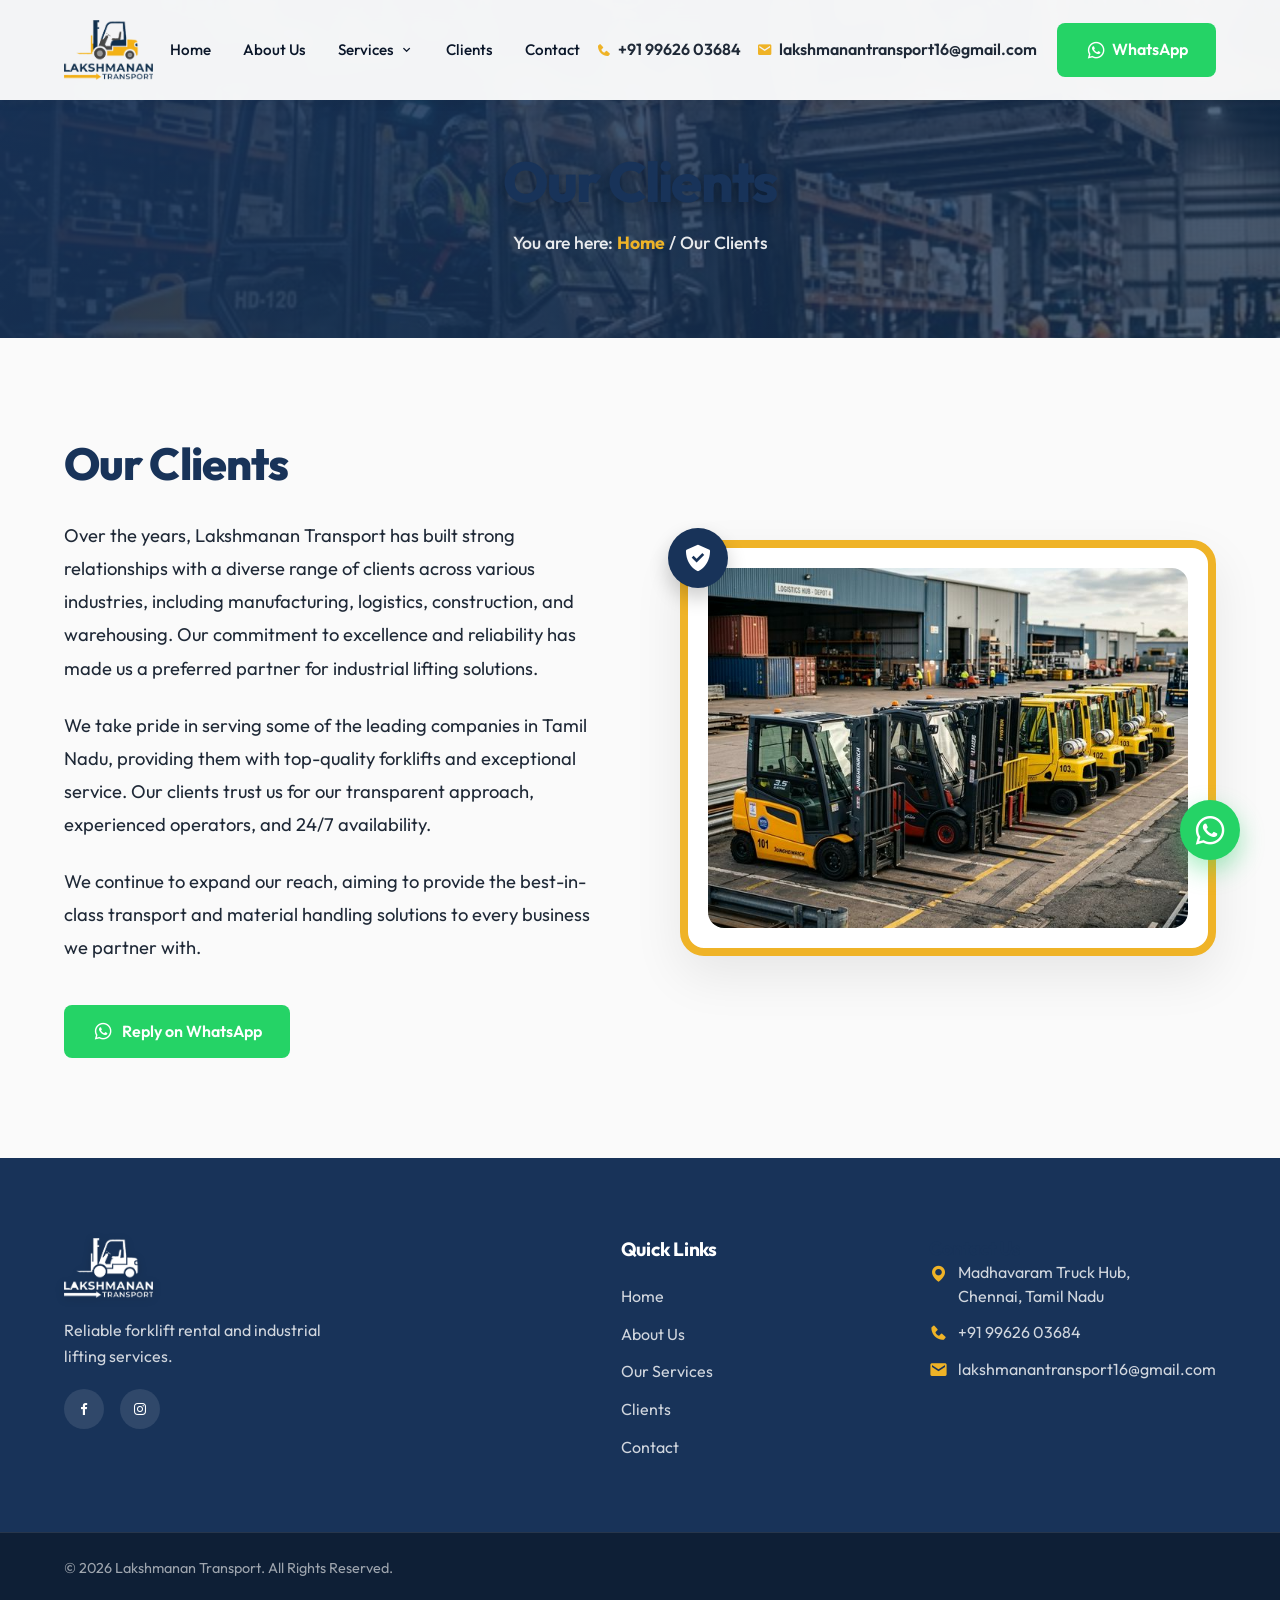
==== commit c1307916: "Enhance typography across headers: bolder weights and refined letter spacing" ====
--- a/clients.html
+++ b/clients.html
@@ -3,7 +3,7 @@
 <head>
     <meta charset="UTF-8">
     <meta name="viewport" content="width=device-width, initial-scale=1.0">
-    <meta name="description" content="Our Clients services by Lakshmanan Transport">
+    <meta name="description" content="Lakshmanan Transport serves a diverse range of industrial clients across Tamil Nadu with reliable forklift solutions and exceptional support.">
     <title>Our Clients | Lakshmanan Transport</title>
     <link href="https://fonts.googleapis.com/css2?family=Outfit:wght@300;400;600;800&display=swap" rel="stylesheet">
     <link href="https://unpkg.com/boxicons@2.1.4/css/boxicons.min.css" rel="stylesheet">
@@ -14,7 +14,7 @@
         <div class="container nav-container">
             <div class="logo">
                 <a href="index.html#home">
-                    <img src="assets/logo.png" alt="Lakshmanan Transport Logo" class="header-logo"
+                    <img src="assets/logo.png" alt="Lakshmanan Transport – Forklift company Chennai" class="header-logo"
                         style="height: 60px; max-height: 60px; width: auto; object-fit: contain;">
                 </a>
             </div>
@@ -48,7 +48,7 @@
         <section class="page-hero" style="background-image: url('assets/hero.png'); background-size: cover; background-position: center; position: relative; padding: 150px 0 80px 0; text-align: center; color: #fff; display: flex; align-items: center; justify-content: center; min-height: 250px;">
             <div style="position: absolute; inset: 0; background: linear-gradient(135deg, rgba(24,51,89,0.95) 0%, rgba(24,51,89,0.7) 100%); z-index: 1;"></div>
             <div class="container" style="position: relative; z-index: 2;">
-                <h1 style="font-size: 3.5rem; margin-bottom: 15px; font-weight: 800; text-shadow: 0 4px 15px rgba(0,0,0,0.3);">Our Clients</h1>
+                <h1 style="font-size: 3.5rem; margin-bottom: 15px; font-weight: 800; text-shadow: 0 4px 15px rgba(0,0,0,0.3); letter-spacing: -0.03em;">Our Clients</h1>
                 <p style="font-size: 1.1rem; color: rgba(255,255,255,0.9); font-weight: 500;">You are here: <a href="index.html" style="color: var(--primary); font-weight: 700;">Home</a> / Our Clients</p>
             </div>
         </section>
@@ -56,13 +56,13 @@
         <section class="service-detail section-padding" style="padding: 100px 0; background: #fafafa;">
             <div class="container service-detail-container">
                 <div class="service-detail-content">
-                    <h2 style="font-size: 2.8rem; color: var(--secondary); margin-bottom: 30px; font-weight: 800;">Our Clients</h2>
+                    <h2 style="font-size: 2.8rem; color: var(--secondary); margin-bottom: 30px; font-weight: 800; letter-spacing: -0.02em;">Our Clients</h2>
                     <p style="color: var(--text-muted); line-height: 1.8; font-size: 1.15rem; margin-bottom: 24px;">Over the years, Lakshmanan Transport has built strong relationships with a diverse range of clients across various industries, including manufacturing, logistics, construction, and warehousing. Our commitment to excellence and reliability has made us a preferred partner for industrial lifting solutions.</p><p style="color: var(--text-muted); line-height: 1.8; font-size: 1.15rem; margin-bottom: 24px;">We take pride in serving some of the leading companies in Tamil Nadu, providing them with top-quality forklifts and exceptional service. Our clients trust us for our transparent approach, experienced operators, and 24/7 availability.</p><p style="color: var(--text-muted); line-height: 1.8; font-size: 1.15rem; margin-bottom: 30px;">We continue to expand our reach, aiming to provide the best-in-class transport and material handling solutions to every business we partner with.</p>
                     <a href="https://wa.me/919962603684" class="btn btn-primary" style="margin-top: 10px; background:#25d366; color:#fff; border:none;"><i class='bx bxl-whatsapp' style='font-size:1.4rem; margin-right:8px;'></i> Reply on WhatsApp</a>
                 </div>
                 <div class="service-detail-image" style="padding: 20px; background: #fff; border-radius: var(--radius-lg); box-shadow: 0 20px 50px rgba(0,0,0,0.08); border: 8px solid var(--primary); position: relative;">
                     <div style="position: absolute; top: -20px; left: -20px; background: var(--secondary); color: #fff; width: 60px; height: 60px; display: flex; align-items: center; justify-content: center; border-radius: 50%; font-size: 2rem; box-shadow: 0 10px 20px rgba(0,0,0,0.2);"><i class='bx bxs-check-shield'></i></div>
-                    <img src="assets/fleet.png" alt="Our Clients service" style="width: 100%; border-radius: var(--radius-md); display: block; object-fit: cover; aspect-ratio: 4/3;">
+                    <img src="assets/fleet.png" alt="Our Clients | Lakshmanan Transport" style="width: 100%; border-radius: var(--radius-md); display: block; object-fit: cover; aspect-ratio: 4/3;">
                 </div>
             </div>
         </section>
@@ -71,7 +71,7 @@
     <footer class="footer">
         <div class="container footer-container">
             <div class="footer-brand">
-                <div class="logo"><img src="assets/logo.png" alt="Lakshmanan Transport Logo" class="site-logo" style="height: 60px; max-height: 60px; width: auto; object-fit: contain; filter: brightness(0) invert(1) drop-shadow(0 2px 4px rgba(0,0,0,0.2));"></div>
+                <div class="logo"><img src="assets/logo.png" alt="Lakshmanan Transport – Forklift company Chennai" class="site-logo" style="height: 60px; max-height: 60px; width: auto; object-fit: contain; filter: brightness(0) invert(1) drop-shadow(0 2px 4px rgba(0,0,0,0.2));"></div>
                 <p>Reliable forklift rental and industrial lifting services.</p>
                 <div class="social-links">
                     <a href="https://www.facebook.com/profile.php?id=61581690412383" target="_blank" rel="noopener noreferrer" aria-label="Facebook"><i class='bx bxl-facebook'></i></a>
--- a/styles.css
+++ b/styles.css
@@ -38,8 +38,10 @@
 h2,
 h3 {
     font-family: var(--font-heading);
-    font-weight: 600;
-    line-height: 1.2;
+    font-weight: 700;
+    line-height: 1.15;
+    color: var(--secondary);
+    letter-spacing: -0.02em;
 }
 
 a {
@@ -68,11 +70,11 @@
 .subtitle {
     display: inline-block;
     color: var(--primary);
-    font-size: 0.9rem;
-    font-weight: 600;
+    font-size: 0.85rem;
+    font-weight: 800;
     text-transform: uppercase;
-    letter-spacing: 2px;
-    margin-bottom: 12px;
+    letter-spacing: 3px;
+    margin-bottom: 16px;
 }
 
 .section-header {
@@ -81,8 +83,10 @@
 }
 
 .section-header h2 {
-    font-size: 2.5rem;
-    margin-bottom: 16px;
+    font-size: 3rem;
+    font-weight: 800;
+    margin-bottom: 20px;
+    color: var(--secondary);
 }
 
 .section-header p {
@@ -414,9 +418,11 @@
 .hero-text h1 {
     margin-bottom: 24px;
     line-height: 1.1;
-    font-size: 3.5rem;
+    font-size: 4rem;
+    font-weight: 800;
     color: #FFFFFF;
-    text-shadow: 0 2px 10px rgba(0, 0, 0, 0.3);
+    text-shadow: 0 4px 15px rgba(0, 0, 0, 0.4);
+    letter-spacing: -0.03em;
 }
 
 .hero-text p {
@@ -783,10 +789,12 @@
 }
 
 .about-headline {
-    font-size: 3rem;
-    margin-bottom: 20px;
+    font-size: 3.2rem;
+    font-weight: 800;
+    margin-bottom: 24px;
     color: var(--secondary);
-    line-height: 1.2;
+    line-height: 1.1;
+    letter-spacing: -0.03em;
 }
 
 .about-headline span {
